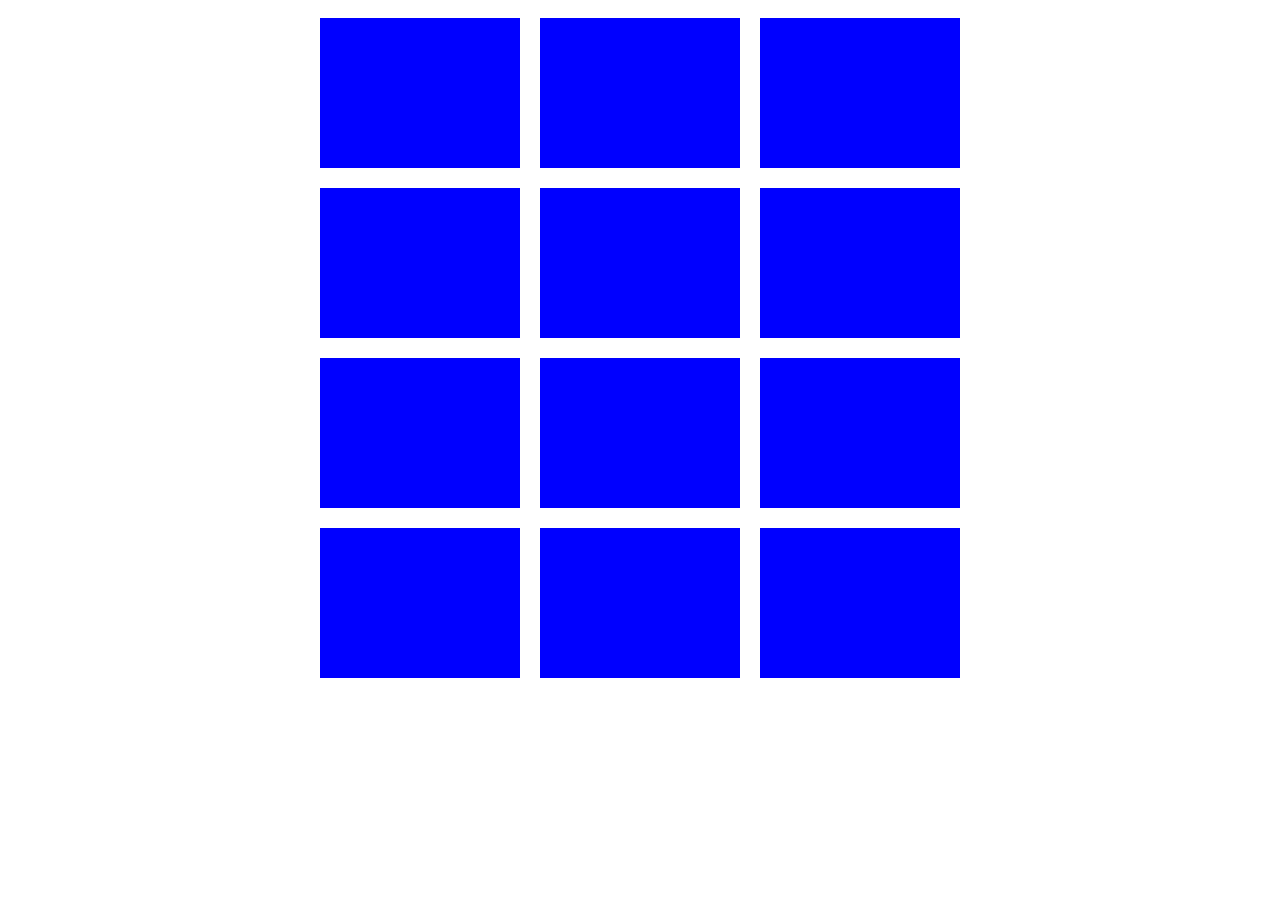
==== game.html @ 24c38cee "completed game, no design" ====
<!DOCTYPE html>
<html>
<head>
	<title>Memory Match Game</title>
	<script src= "https://cdnjs.cloudflare.com/ajax/libs/jquery/3.2.1/jquery.min.js"></script>
	<script src="js/main.js"></script>
	<link rel="stylesheet" href="css/style.css">
</head>
<body>

<div class="container">

	<div class="card unmatched"></div>
	<div class="card unmatched"></div>
	<div class="card unmatched"></div>
	<div class="card unmatched"></div>
	<div class="card unmatched"></div>
	<div class="card unmatched"></div>
	<div class="card unmatched"></div>
	<div class="card unmatched"></div>
	<div class="card unmatched"></div>
	<div class="card unmatched"></div>
	<div class="card unmatched"></div>
	<div class="card unmatched"></div>
</div>

</body>
</html>
---- css/style.css ----
.beginButton{
	width: 200px;
	background: green;
	line-height: 50px;
	text-align: center;
	font-weight: bold;
	color: red;
	border-radius: 5px; 
	cursor: pointer;
	display: block;	
}

.beginButton:hover {
	background:black;
	color: yellow;
}


.instructionsButton{
	width: 200px;
	background: green;
	line-height: 50px;
	text-align: center;
	font-weight: bold;
	color: red;
	border-radius: 5px; 
	cursor: pointer;
	display: block;	
}

.instructionsButton:hover {
	background:black;
	color: yellow;
}

.beginButton2{
	width: 200px;
	background: green;
	line-height: 50px;
	text-align: center;
	font-weight: bold;
	color: red;
	border-radius: 5px; 
	cursor: pointer;
	display: block;	
}

.beginButton2:hover {
	background:black;
	color: yellow;
}

.container{
	background-color: red;
	width:660px;
	margin: auto;
 }
.card{
	display: inline-block;
	float: right;
    margin: 10px;
    height: 150px;
    width:200px;
    background: blue;
    text-align: center;
}
.card p{
	font-size: 40px;
	color: orange;
}
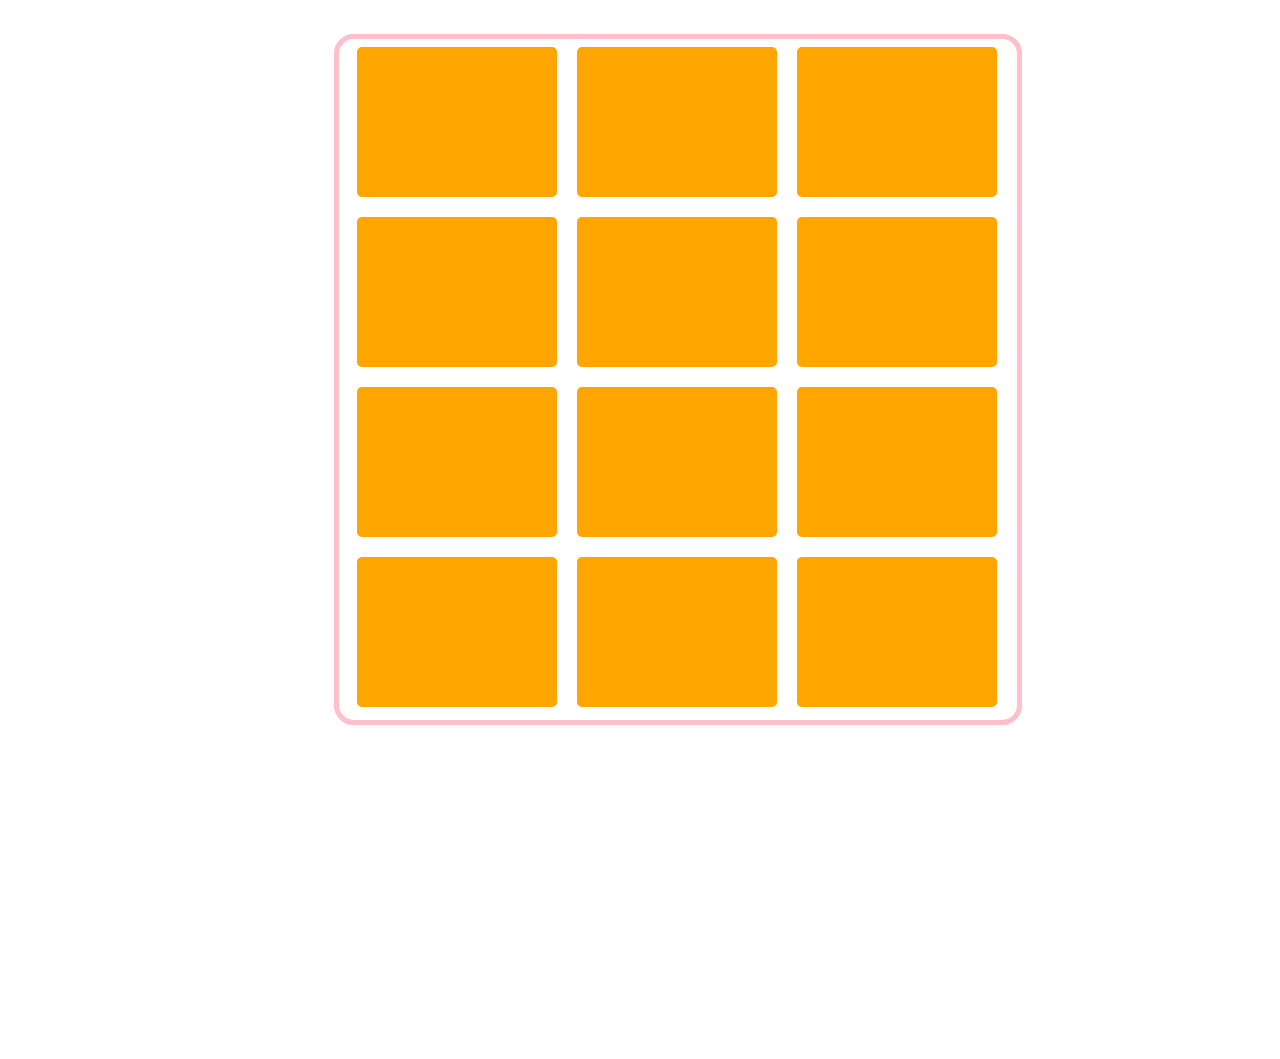
==== commit 9f103cf6: "modified_results_page" ====
--- a/game.html
+++ b/game.html
@@ -1,28 +1,35 @@
 <!DOCTYPE html>
 <html>
-<head>
-	<title>Memory Match Game</title>
-	<script src= "https://cdnjs.cloudflare.com/ajax/libs/jquery/3.2.1/jquery.min.js"></script>
-	<script src="js/main.js"></script>
-	<link rel="stylesheet" href="css/style.css">
-</head>
-<body>
+	<head>
+		<title>Memory Match Game</title>
+		<script src= "https://cdnjs.cloudflare.com/ajax/libs/jquery/3.2.1/jquery.min.js"></script>
+		<script src="js/main.js"></script>
+		<link rel="stylesheet" href="css/style.css">
+	</head>
+	<body>
 
-<div class="container">
+	<div class="game-container">
 
-	<div class="card unmatched"></div>
-	<div class="card unmatched"></div>
-	<div class="card unmatched"></div>
-	<div class="card unmatched"></div>
-	<div class="card unmatched"></div>
-	<div class="card unmatched"></div>
-	<div class="card unmatched"></div>
-	<div class="card unmatched"></div>
-	<div class="card unmatched"></div>
-	<div class="card unmatched"></div>
-	<div class="card unmatched"></div>
-	<div class="card unmatched"></div>
-</div>
+		<div class="card unmatched"></div>
+		<div class="card unmatched"></div>
+		<div class="card unmatched"></div>
+		<div class="card unmatched"></div>
+		<div class="card unmatched"></div>
+		<div class="card unmatched"></div>
+		<div class="card unmatched"></div>
+		<div class="card unmatched"></div>
+		<div class="card unmatched"></div>
+		<div class="card unmatched"></div>
+		<div class="card unmatched"></div>
+		<div class="card unmatched"></div>
+	</div>
 
-</body>
+	<div class="game-over">
+		
+
+	</div>
+
+
+
+	</body>
 </html>--- a/css/style.css
+++ b/css/style.css
@@ -1,13 +1,16 @@
 .beginButton{
-	width: 200px;
-	background: green;
-	line-height: 50px;
+	width: 281px;
+	background: lightblue;
+	line-height: 47px;
 	text-align: center;
 	font-weight: bold;
-	color: red;
+	font-size: 30px;
+	color: deeppink;
 	border-radius: 5px; 
 	cursor: pointer;
 	display: block;	
+	margin-left:364px;
+	margin-top:-135px;
 }
 
 .beginButton:hover {
@@ -17,15 +20,17 @@
 
 
 .instructionsButton{
-	width: 200px;
-	background: green;
-	line-height: 50px;
+	width: 282px;
+	background: lightblue;
+	line-height: 45px;
 	text-align: center;
 	font-weight: bold;
-	color: red;
+	font-size: 30px;
+	color: deeppink;
 	border-radius: 5px; 
 	cursor: pointer;
 	display: block;	
+	margin-left: 364px;
 }
 
 .instructionsButton:hover {
@@ -34,15 +39,17 @@
 }
 
 .beginButton2{
-	width: 200px;
-	background: green;
-	line-height: 50px;
+	width: 279px;
+	background: blue;
+	line-height: 43px;
 	text-align: center;
 	font-weight: bold;
 	color: red;
 	border-radius: 5px; 
 	cursor: pointer;
 	display: block;	
+	margin-left:366px;
+	margin-top: -135px;
 }
 
 .beginButton2:hover {
@@ -51,28 +58,60 @@
 }
 
 .container{
-	background-color: red;
 	width:660px;
 	margin: auto;
+
  }
+
+.game-over{
+    border: solid pink 5px;
+	border-radius: 20px;
+	background-color: red;
+	margin: -5px;
+	z-index: -1;
+	position:absolute;
+	height: 681px;
+    width: 678px;
+    
+}
+.game-container{
+    margin-left: 19px;
+	height: 691px;
+    width: 670px;
+	margin: -2px;
+	z-index: 0;
+	position:absolute;
+}
+
 .card{
 	display: inline-block;
 	float: right;
     margin: 10px;
     height: 150px;
     width:200px;
-    background: blue;
+    background: orange;
     text-align: center;
+    border-radius: 5px; 
 }
 .card p{
 	font-size: 40px;
-	color: orange;
+	color: white;
+}
+body{
+	border: solid pink 5px;
+	border-radius: 20px;
+    height: 681px;
+    width: 678px;
+    margin: 334px;
+    margin-top: 34px;
+    background: white;
 }
 
+.doraTheExplorerindex{
+	margin-left: 52px;
+	margin-top: 172px;
+}
+html{
+	background-image: url(http://cdn.wallpapersafari.com/53/19/Dg4HEs.jpg);
+}
 
-
-
-
-
-
-
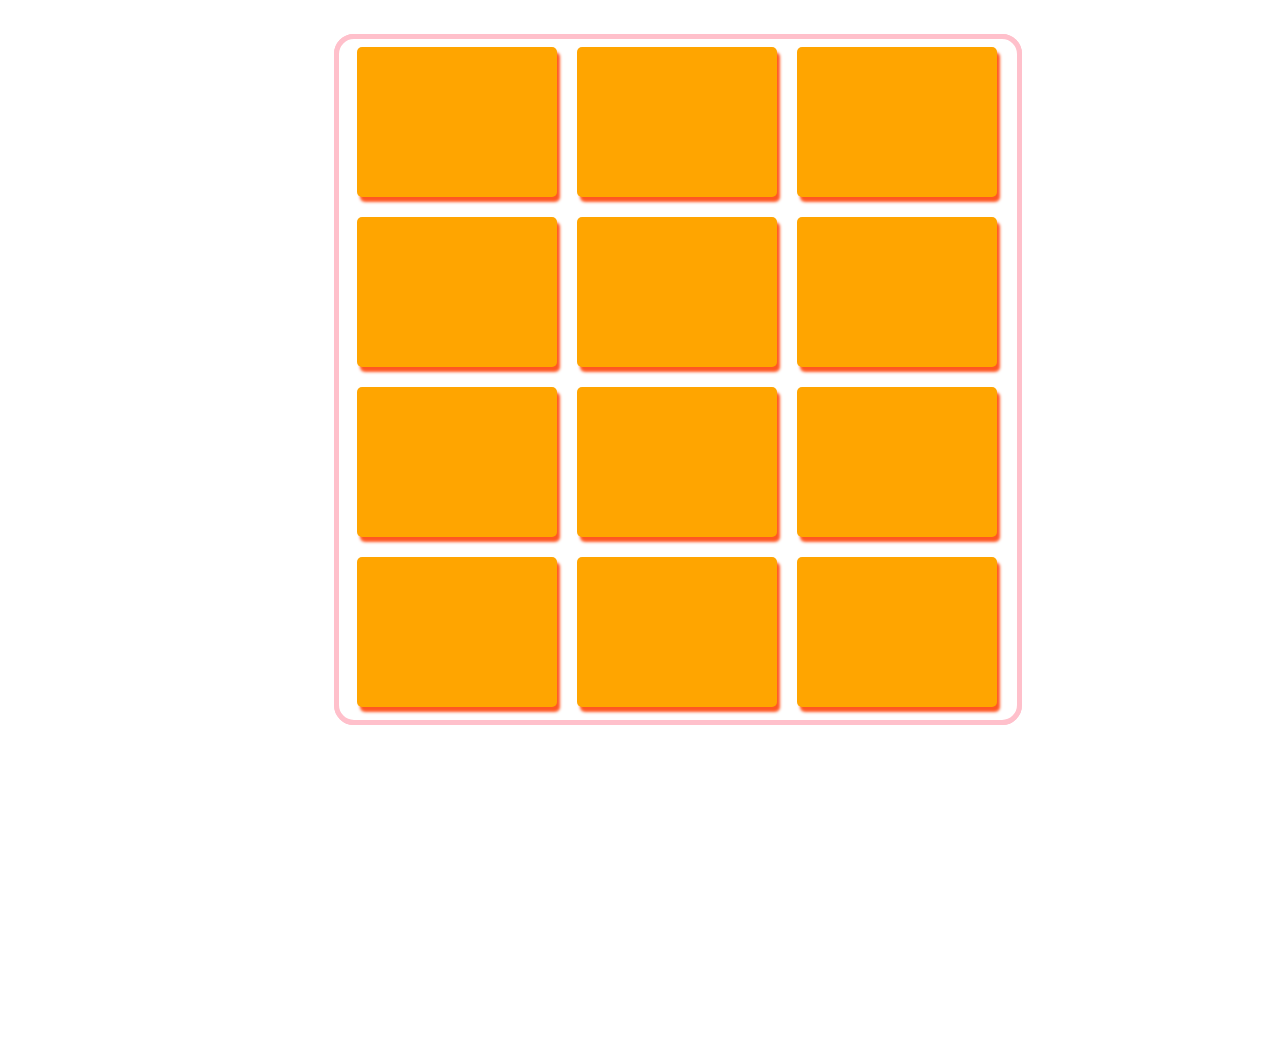
==== commit 26504fcc: "added_shadow_to_cards" ====
--- a/game.html
+++ b/game.html
@@ -25,8 +25,8 @@
 	</div>
 
 	<div class="game-over">
-		
-
+		<img class="youWon" src="images/youWon.png">
+		<img class="doraTheExplorerWin" src="images/doraTheExplorerWin.jpg"
 	</div>
 
 
--- a/css/style.css
+++ b/css/style.css
@@ -66,13 +66,22 @@
 .game-over{
     border: solid pink 5px;
 	border-radius: 20px;
-	background-color: red;
+	background-color: white;
 	margin: -5px;
 	z-index: -1;
 	position:absolute;
 	height: 681px;
     width: 678px;
     
+}
+.youWon{
+	margin-left: 316px;
+    margin-top: 13px;
+    display: inline-block;
+}
+.doraTheExplorerWin{
+	margin-left: 50px;
+    height: 419px;
 }
 .game-container{
     margin-left: 19px;
@@ -92,9 +101,10 @@
     background: orange;
     text-align: center;
     border-radius: 5px; 
+    box-shadow: 3px 5px 3px #FF5722;
 }
 .card p{
-	font-size: 40px;
+	font-size: 45px;
 	color: white;
 }
 body{
@@ -115,3 +125,4 @@
 	background-image: url(http://cdn.wallpapersafari.com/53/19/Dg4HEs.jpg);
 }
 
+
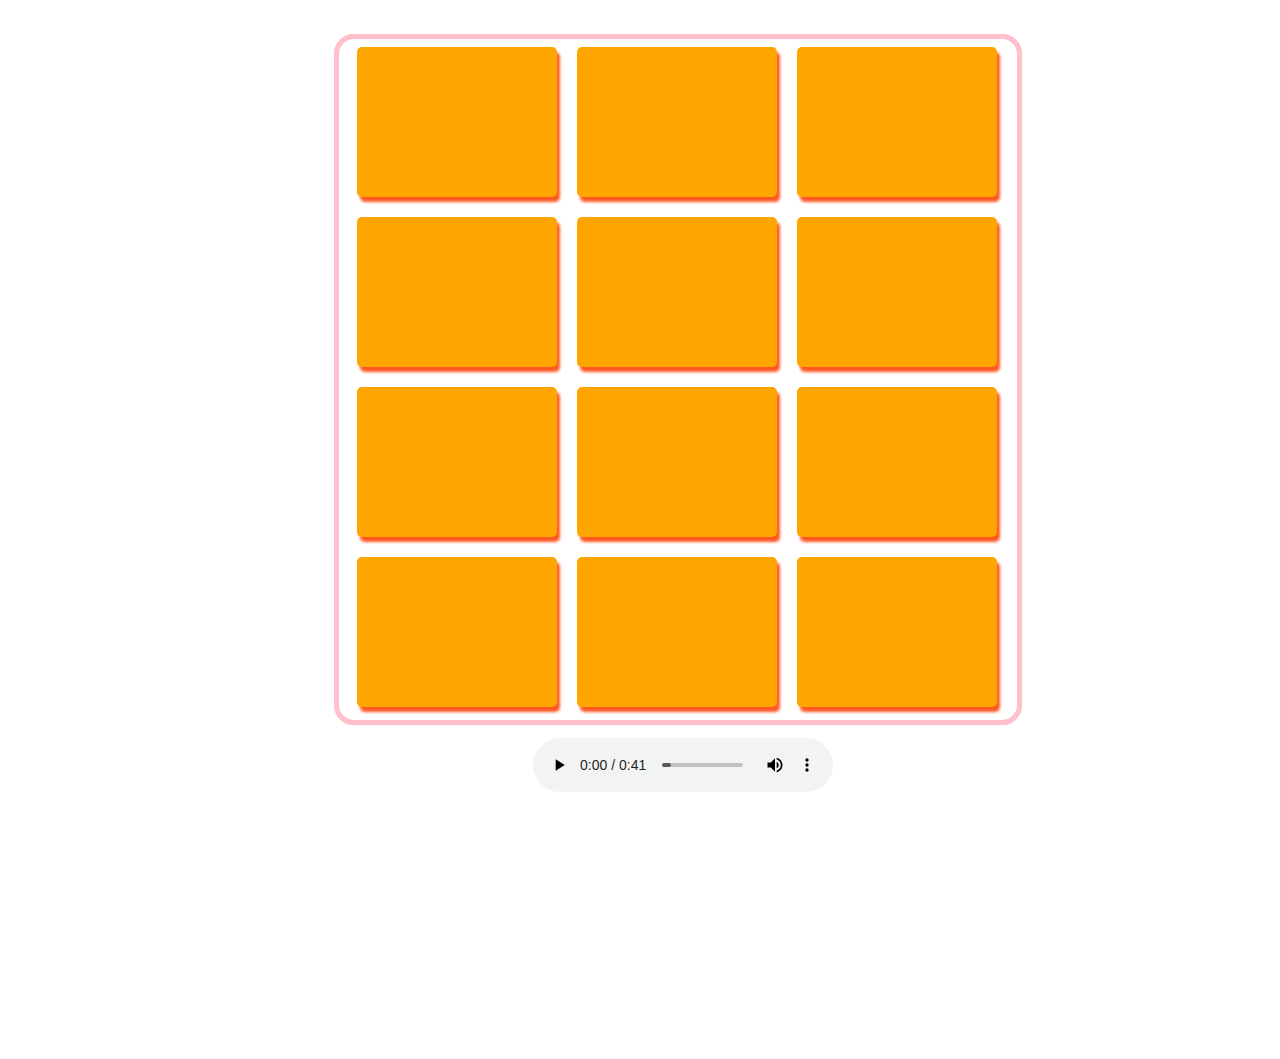
==== commit a5b2facb: "addedAudioToGameHtml" ====
--- a/game.html
+++ b/game.html
@@ -7,7 +7,7 @@
 		<link rel="stylesheet" href="css/style.css">
 	</head>
 	<body>
-
+     
 	<div class="game-container">
 
 		<div class="card unmatched"></div>
@@ -26,10 +26,12 @@
 
 	<div class="game-over">
 		<img class="youWon" src="images/youWon.png">
-		<img class="doraTheExplorerWin" src="images/doraTheExplorerWin.jpg"
+		<img class="doraTheExplorerWin" src="images/doraTheExplorerWin.jpg">
 	</div>
 
-
+	<audio width="400" controls autoplay>
+	   <source src="audio/Dora The Explorer Theme Song.mp3" type="audio/mpeg">
+	</audio>
 
 	</body>
 </html>--- a/css/style.css
+++ b/css/style.css
@@ -1,16 +1,16 @@
 .beginButton{
 	width: 281px;
-	background: lightblue;
-	line-height: 47px;
-	text-align: center;
-	font-weight: bold;
-	font-size: 30px;
-	color: deeppink;
-	border-radius: 5px; 
-	cursor: pointer;
-	display: block;	
-	margin-left:364px;
-	margin-top:-135px;
+    background: lightblue;
+    line-height: 47px;
+    text-align: center;
+    font-weight: bold;
+    font-size: 30px;
+    color: deeppink;
+    border-radius: 5px;
+    cursor: pointer;
+    display: block;
+    margin-left: 377px;
+    margin-top: -191px;
 }
 
 .beginButton:hover {
@@ -20,18 +20,19 @@
 
 
 .instructionsButton{
-	width: 282px;
-	background: lightblue;
-	line-height: 45px;
-	text-align: center;
-	font-weight: bold;
-	font-size: 30px;
-	color: deeppink;
-	border-radius: 5px; 
-	cursor: pointer;
-	display: block;	
-	margin-left: 364px;
+    width: 282px;
+    background: lightblue;
+    line-height: 45px;
+    text-align: center;
+    font-weight: bold;
+    font-size: 30px;
+    color: deeppink;
+    border-radius: 5px;
+    cursor: pointer;
+    display: block;
+    margin-left: 377px;
 }
+
 
 .instructionsButton:hover {
 	background:black;
@@ -39,23 +40,29 @@
 }
 
 .beginButton2{
-	width: 279px;
-	background: blue;
-	line-height: 43px;
-	text-align: center;
-	font-weight: bold;
-	color: red;
-	border-radius: 5px; 
-	cursor: pointer;
-	display: block;	
-	margin-left:366px;
-	margin-top: -135px;
+	width: 281px;
+    background: lightblue;
+    line-height: 47px;
+    text-align: center;
+    font-weight: bold;
+    font-size: 30px;
+    color: deeppink;
+    border-radius: 5px;
+    cursor: pointer;
+    display: block;
+    margin-top: 22px;
+    margin-left: 20px;
 }
-
 .beginButton2:hover {
 	background:black;
 	color: yellow;
 }
+
+
+.greeting{
+    margin-bottom: 200px;
+}
+
 
 .container{
 	width:660px;
@@ -103,6 +110,7 @@
     border-radius: 5px; 
     box-shadow: 3px 5px 3px #FF5722;
 }
+
 .card p{
 	font-size: 45px;
 	color: white;
@@ -116,13 +124,36 @@
     margin-top: 34px;
     background: white;
 }
+.instructionsSpeechbubble{
+	margin-bottom: 330px;
+}
+.doraTheExplorerPlay{
+	height: 400px;
+    margin-top: 100px;
+    margin-left: 44px;
+}
+.doraTheExplorerindex{
+	margin-left: 13px;
+    margin-top: 235px;
+    height: 286px;
+}
 
-.doraTheExplorerindex{
-	margin-left: 52px;
-	margin-top: 172px;
+div ul{
+	margin-left: 372px;
+    margin-top: -297px;
+    width: 200px;
+    font-family: 'Slabo 27px', serif;
+    font-size: 147%;
 }
+
+
 html{
 	background-image: url(http://cdn.wallpapersafari.com/53/19/Dg4HEs.jpg);
 }
+audio{
+	margin-left: 194px;
+    margin-top: 699px;
+}
 
 
+
